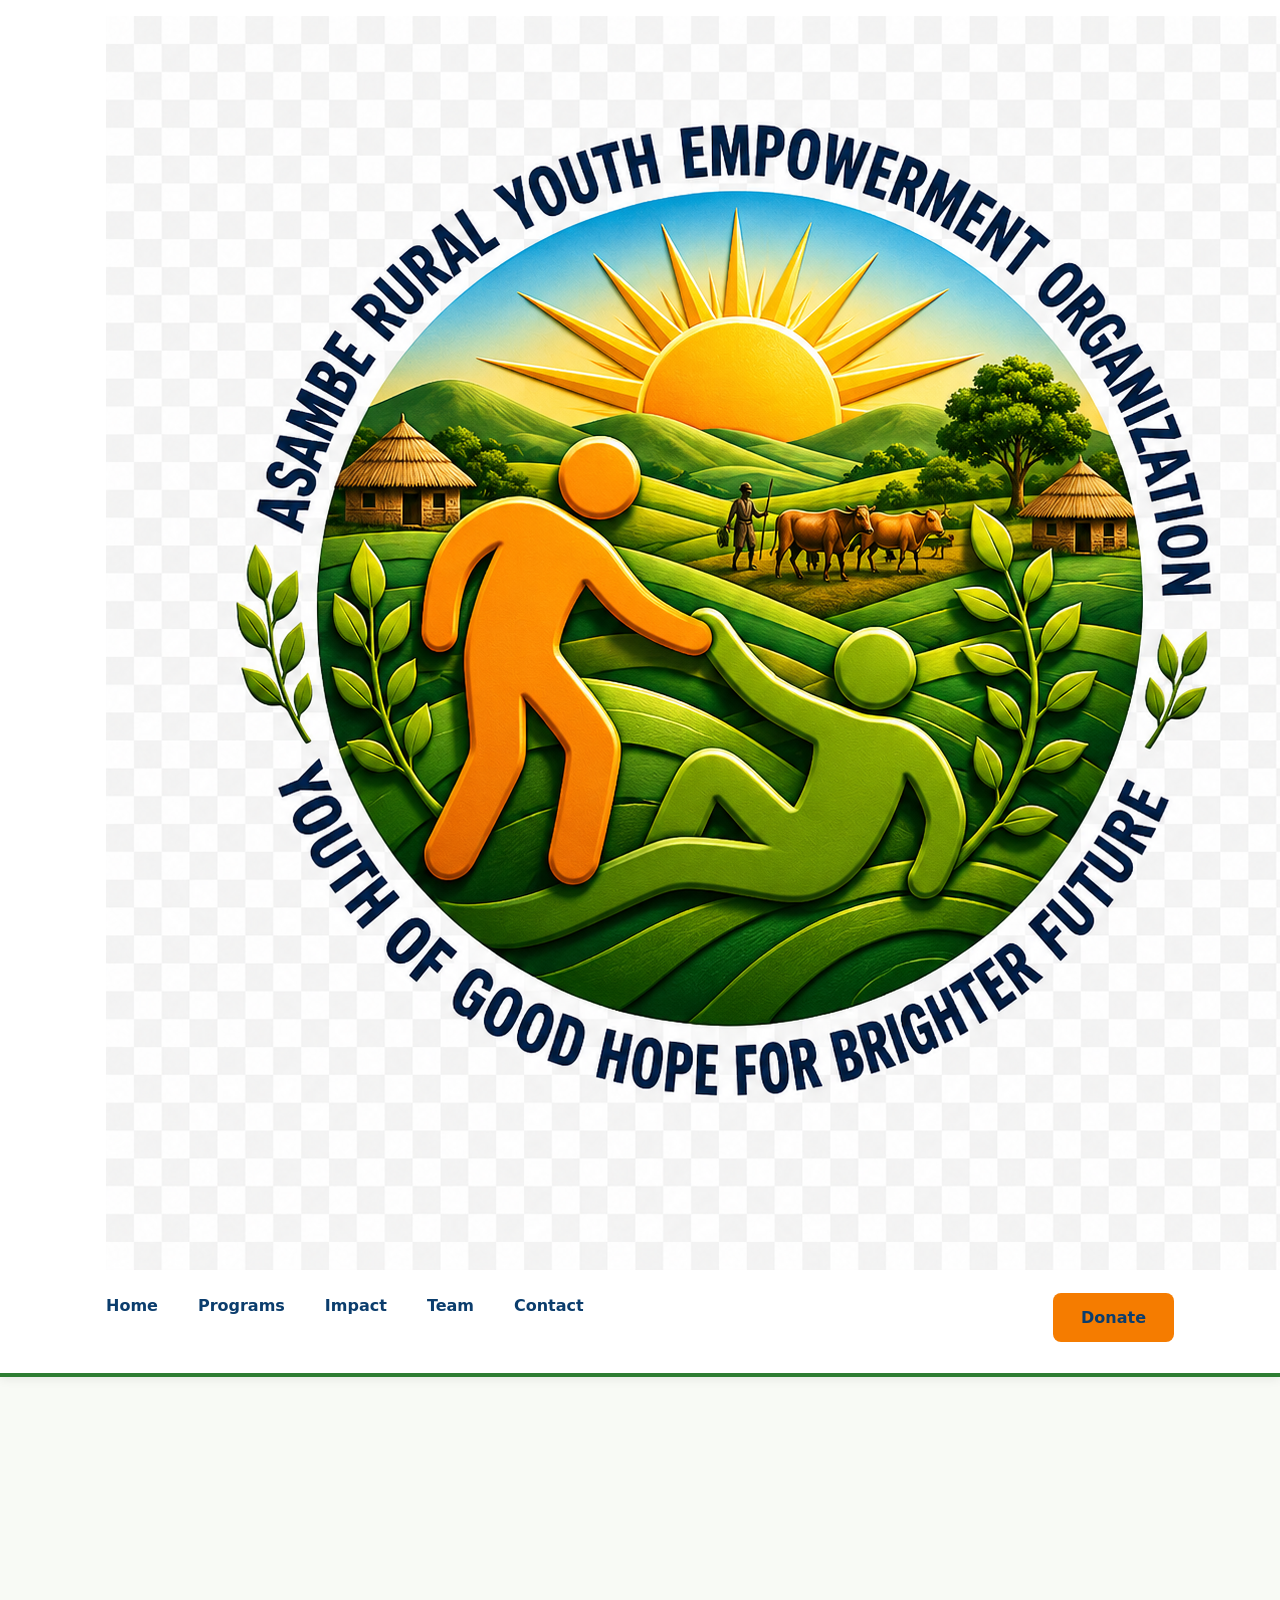
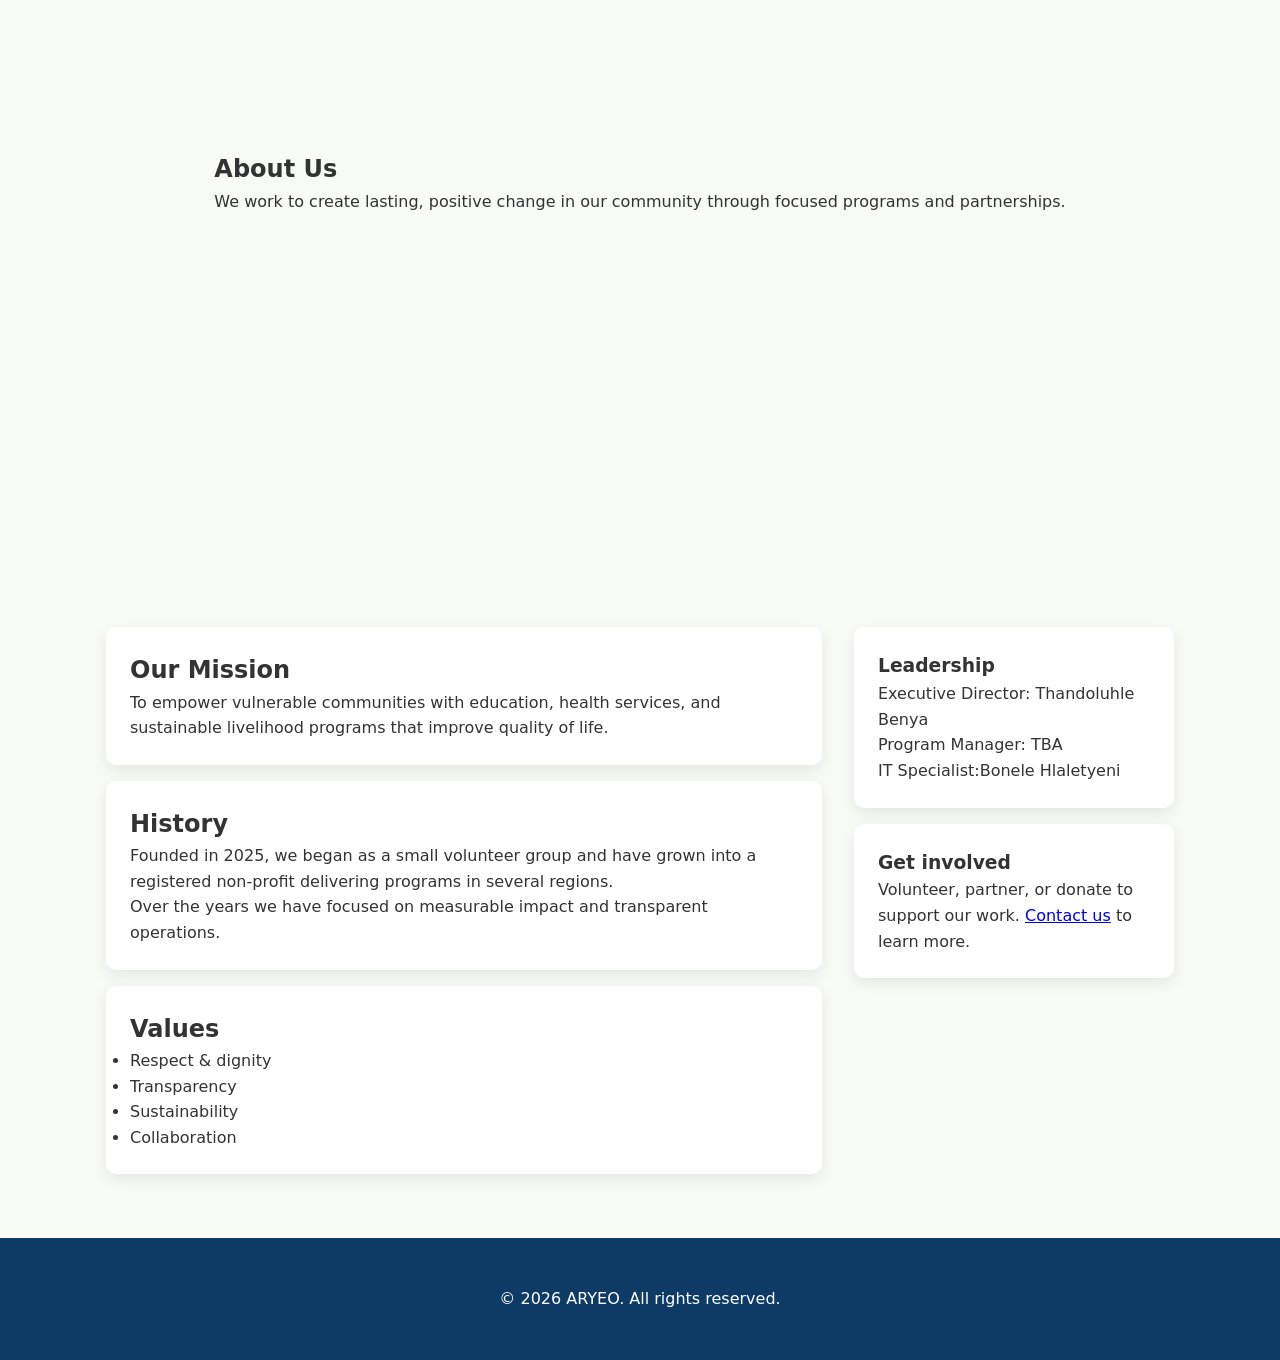
==== about.html @ add8c0d9 "Update about.html with logo and minor content changes" ====
<!doctype html>
<html lang="en">
<head>
  <meta charset="utf-8">
  <meta name="viewport" content="width=device-width,initial-scale=1">
  <title>About — ARYEO</title>
  <meta name="description" content="About our NGO, mission, history and team.">
  <link rel="stylesheet" href="css/styles.css">

</head>
<body>
  <header class="site-header">
    <div class="container header-inner">
      <img src="images/aryeo-logo.png" alt="ARYEO Logo">
      <nav class="main-nav">
        <a href="index.html">Home</a>
        <a href="programs.html">Programs</a>
        <a href="impact.html">Impact</a>
        <a href="team.html">Team</a>
        <a href="contact.html">Contact</a>
        <a class="donate-btn" href="donate.html">Donate</a>
      </nav>
    </div>
  </header>

  <main>
    <section class="hero">
      <div class="container">
        <h1>About Us</h1>
        <p class="lede">We work to create lasting, positive change in our community through focused programs and partnerships.</p>
      </div>
    </section>

    <section class="container two-col" style="margin-top:1.5rem">
      <div>
        <article class="card">
          <h2>Our Mission</h2>
          <p>To empower vulnerable communities with education, health services, and sustainable livelihood programs that improve quality of life.</p>
        </article>

        <article class="card" style="margin-top:1rem">
          <h2>History</h2>
          <p>Founded in 2025, we began as a small volunteer group and have grown into a registered non-profit delivering programs in several regions.</p>
          <p>Over the years we have focused on measurable impact and transparent operations.</p>
        </article>

        <article class="card" style="margin-top:1rem">
          <h2>Values</h2>
          <ul>
            <li>Respect & dignity</li>
            <li>Transparency</li>
            <li>Sustainability</li>
            <li>Collaboration</li>
          </ul>
        </article>
      </div>

      <aside>
        <div class="card">
          <h3>Leadership</h3>
          <p>Executive Director: Thandoluhle Benya</p>
          <p>Program Manager: TBA</p>
          <p>IT Specialist:Bonele Hlaletyeni</p>
        </div>

        <div class="card" style="margin-top:1rem">
          <h3>Get involved</h3>
          <p>Volunteer, partner, or donate to support our work. <a href="contact.html">Contact us</a> to learn more.</p>
        </div>
      </aside>
    </section>
  </main>

  <footer class="site-footer">
    <div class="container">
      <p>&copy; <span id="year"></span> ARYEO. All rights reserved.</p>
    </div>
  </footer>

  <script>document.getElementById('year').textContent = new Date().getFullYear();</script>
</body>
</html>
---- css/styles.css ----
/* ==========================================
   ARYEO NGO WEBSITE STYLES
   ========================================== */

:root{
    --primary:#2E7D32;
    --secondary:#7CB342;
    --accent:#F9A825;
    --orange:#EF6C00;
    --dark:#0D3B66;
    --text:#333333;
    --muted:#666666;
    --bg:#F8FAF5;
    --white:#FFFFFF;

    --max-width:1100px;
    --container-padding:1rem;
}

/* Reset */

*{
    margin:0;
    padding:0;
    box-sizing:border-box;
}
body{
    font-family:'Poppins',sans-serif;
}

body{
    font-family:system-ui,-apple-system,Segoe UI,Roboto,Arial,sans-serif;
    background:var(--bg);
    color:var(--text);
    line-height:1.6;
}

.container{
    max-width:var(--max-width);
    margin:auto;
    padding:var(--container-padding);
}

/* ==========================
   HEADER
   ========================== */

.site-header{
    background:#fff;
    border-bottom:4px solid #2E7D32;
    box-shadow:0 2px 10px rgba(0,0,0,.08);
}

.top-header{
    display:flex;
    justify-content:space-between;
    align-items:center;
    width:100%;
    padding:15px 0;
}

.brand{
    display:flex;
    align-items:center;
    gap:15px;
    text-decoration:none;
    flex:1;
}
.brand img{
    width:70px;
    height:70px;
    border-radius:50%;
    object-fit:cover;
}

.brand-text h2{
    margin:0;
    color:#0B3D6D;
    font-size:1.6rem;
    font-weight:700;
}

.brand-text p{
    margin:4px 0 0;
    color:#2E7D32;
    font-size:1rem;
    font-weight:600;
    letter-spacing:1px;
}

.main-nav{
    display:flex;
    justify-content:center;
    gap:40px;
    padding:15px 0;
}

.main-nav a{
    color:#0B3D6D;
    text-decoration:none;
    font-weight:600;
    transition:.3s;
}

.main-nav a:hover{
    color:#F57C00;
}

.donate-btn{
    margin-left:auto;
    background:#F57C00;
    color:#fff;
    text-decoration:none;
    padding:12px 28px;
    border-radius:8px;
    font-weight:700;
}

.donate-btn:hover{
    background:#E66A00;
}

/* ================= HERO SECTION ================= */

.hero{

min-height:90vh;

display:flex;

align-items:center;

}
.hero-content{
    display:flex;
    justify-content:space-between;
    align-items:center;
    gap:60px;
}

.hero-text{
    flex:1;
}

.hero-text h1{
    font-size:3.2rem;
    color:#0D47A1;
    margin-bottom:20px;
    line-height:1.2;
}

.hero-text p{
    font-size:1.2rem;
    color:#555;
    line-height:1.8;
    margin-bottom:35px;
    max-width:600px;
}

.hero-buttons{
    display:flex;
    gap:20px;
}

.primary{
    background:#2E7D32;
    color:white;
    padding:15px 35px;
    border-radius:8px;
    text-decoration:none;
    font-weight:bold;
    transition:.3s;
}

.primary:hover{
    background:#256528;
}

.secondary{
    background:#F57C00;
    color:white;
    padding:15px 35px;
    border-radius:8px;
    text-decoration:none;
    font-weight:bold;
    transition:.3s;
}

.secondary:hover{
    background:#d96a00;
}

.hero-image{
    flex:1;
    text-align:center;
}

.hero-image img{
    width:420px;
    max-width:100%;
    border-radius:50%;
    box-shadow:0 20px 40px rgba(0,0,0,.15);
}

/* Mobile */

@media(max-width:900px){

.hero-content{
    flex-direction:column-reverse;
    text-align:center;
}

.hero-text h1{
    font-size:2.3rem;
}

.hero-text p{
    margin:auto;
    margin-bottom:30px;
}

.hero-buttons{
    justify-content:center;
}

.hero-image img{
    width:280px;
}

}

/* ==========================
   CARDS
   ========================== */

.cards{
    display:grid;
    grid-template-columns:repeat(auto-fit,minmax(250px,1fr));
    gap:1.5rem;
    margin:3rem 0;
}

.cards article{
    background:white;
    padding:1.5rem;
    border-radius:10px;
    border-top:5px solid var(--accent);
    box-shadow:0 5px 15px rgba(0,0,0,.08);
    transition:.3s;
}

.cards article:hover{
    transform:translateY(-5px);
}

.card{
    background:white;
    padding:1.5rem;
    border-radius:10px;
    box-shadow:0 5px 15px rgba(0,0,0,.08);
}

/* ==========================
   LAYOUT
   ========================== */

.two-col{
    display:grid;
    grid-template-columns:1fr 320px;
    gap:2rem;
}

/* ==========================
   FORMS
   ========================== */

form{
    background:white;
    padding:2rem;
    border-radius:10px;
    box-shadow:0 5px 15px rgba(0,0,0,.08);
}

label{
    display:block;
    margin-bottom:.5rem;
    font-weight:600;
}

input[type="text"],
input[type="email"],
textarea{
    width:100%;
    padding:.8rem;
    margin-bottom:1rem;
    border:1px solid #ddd;
    border-radius:6px;
}

textarea{
    resize:vertical;
}

button{
    background:var(--primary);
    color:white;
    border:none;
    padding:.8rem 1.5rem;
    border-radius:6px;
    cursor:pointer;
    transition:.3s;
}

button:hover{
    background:#256628;
}

/* ==========================
   FOOTER
   ========================== */

.site-footer{
    background:var(--dark);
    color:white;
    text-align:center;
    padding:2rem 0;
    margin-top:3rem;
}

/* ==========================
   RESPONSIVE
   ========================== */

@media(max-width:800px){

    .two-col{
        grid-template-columns:1fr;
    }

}

@media(max-width:700px){

    .header-inner{
        flex-direction:column;
        align-items:flex-start;
    }

    .main-nav{
        margin-top:1rem;
    }

    .main-nav a{
        display:block;
        margin:.5rem 0;
    }

}
/* ================= ABOUT PREVIEW ================= */

.about-preview{
    padding:100px 0;
    background:white;
}

.about-content{
    display:flex;
    align-items:center;
    gap:70px;
}

.about-image{
    flex:1;
}

.about-image img{
    width:100%;
    border-radius:15px;
    box-shadow:0 20px 40px rgba(0,0,0,.12);
}

.about-text{
    flex:1;
}

.about-text h4{
    color:#F57C00;
    margin-bottom:10px;
    letter-spacing:2px;
}

.about-text h2{
    color:#123A67;
    font-size:2.5rem;
    margin-bottom:20px;
}

.about-text p{
    color:#666;
    line-height:1.9;
    margin-bottom:20px;
}

@media(max-width:900px){

.about-content{
    flex-direction:column;
}

}
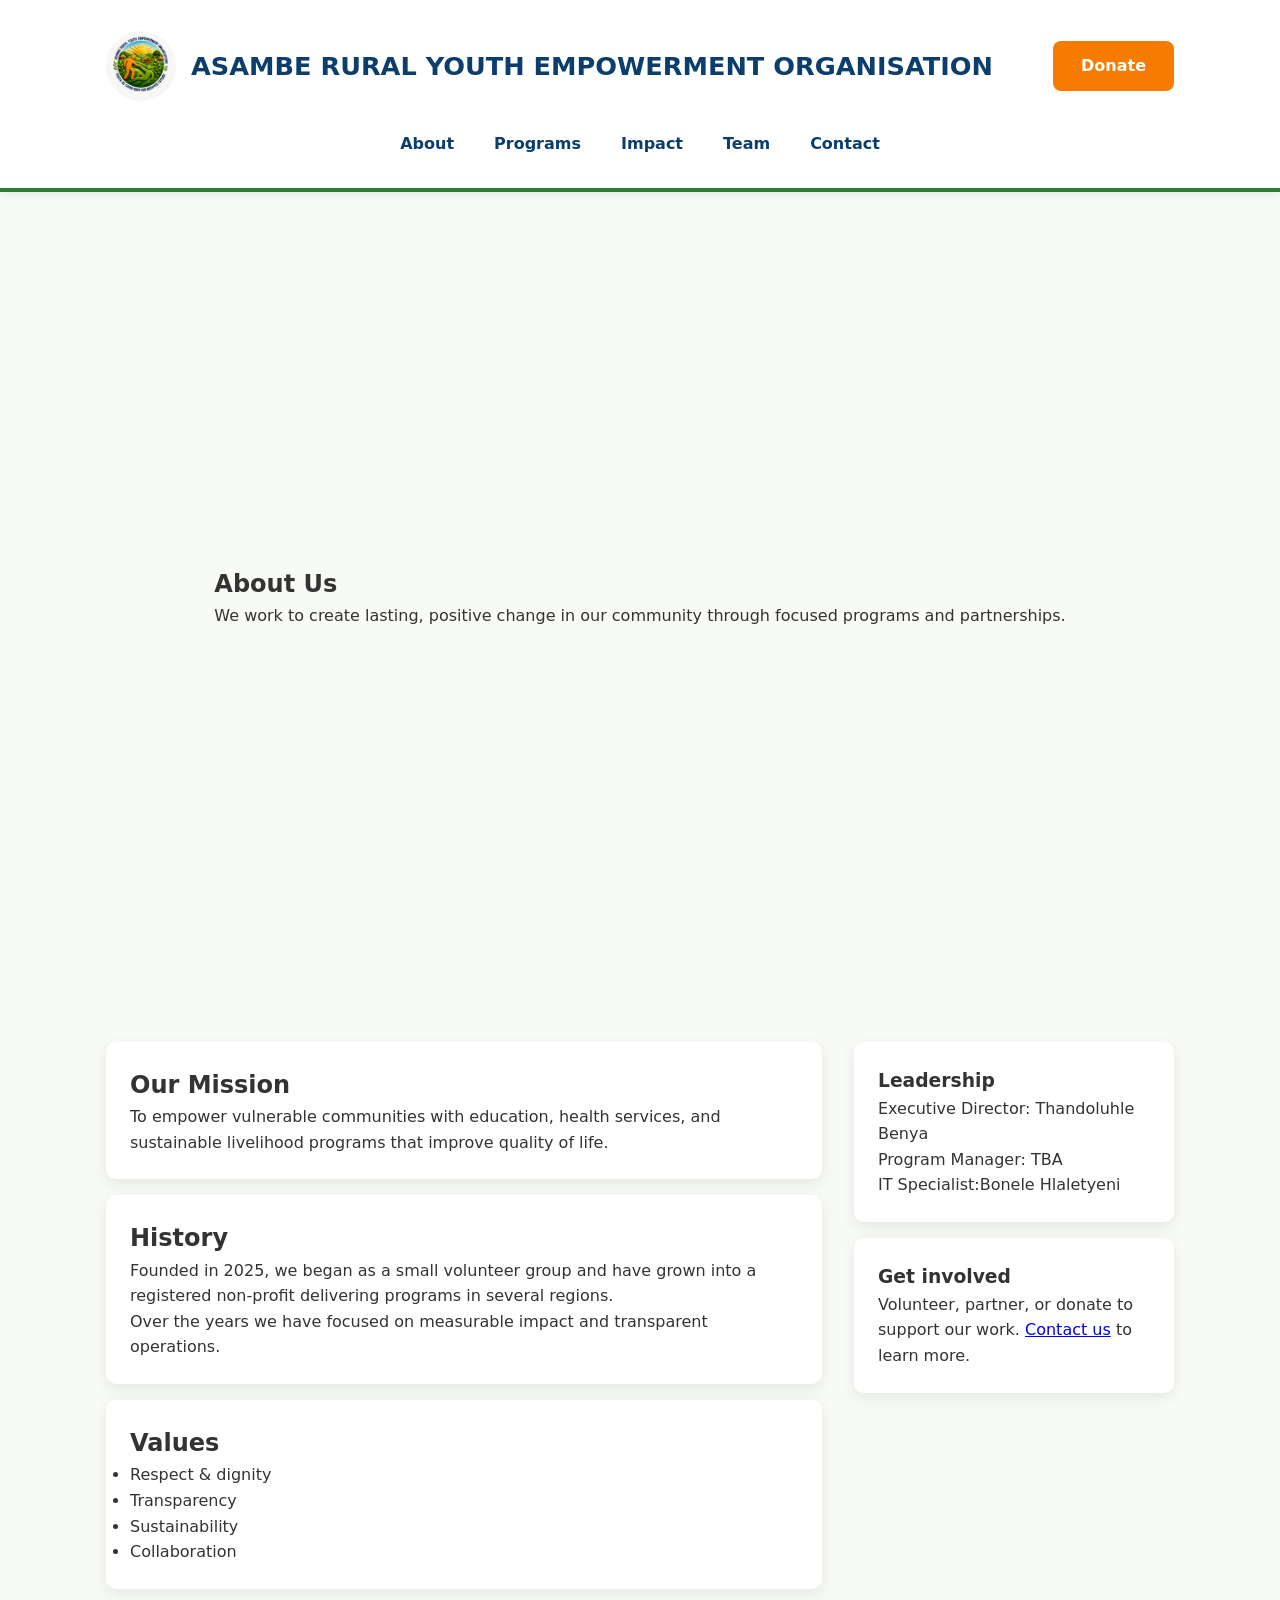
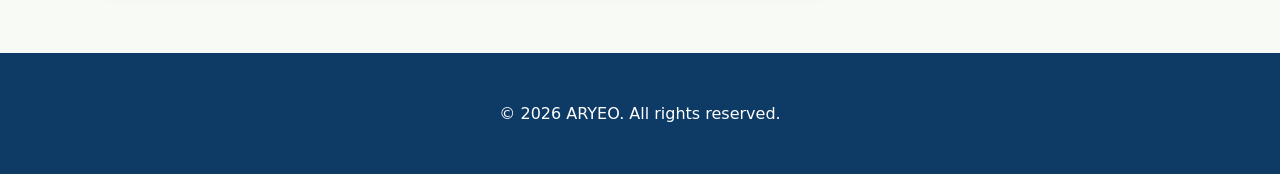
==== commit 642b8fee: "Refactor about.html for improved structure and branding" ====
--- a/about.html
+++ b/about.html
@@ -10,16 +10,32 @@
 </head>
 <body>
   <header class="site-header">
-    <div class="container header-inner">
-      <img src="images/aryeo-logo.png" alt="ARYEO Logo">
-      <nav class="main-nav">
-        <a href="index.html">Home</a>
-        <a href="programs.html">Programs</a>
-        <a href="impact.html">Impact</a>
-        <a href="team.html">Team</a>
-        <a href="contact.html">Contact</a>
-        <a class="donate-btn" href="donate.html">Donate</a>
-      </nav>
+    <div class="container">
+
+        <div class="top-header">
+
+            <a class="brand" href="index.html">
+                <img src="images/aryeo-logo.png" alt="ARYEO Logo">
+
+                <div class="brand-text">
+                    <h2>ASAMBE RURAL YOUTH EMPOWERMENT ORGANISATION</h2>
+                </div>
+            </a>
+
+            <a class="donate-btn" href="donate.html">
+                Donate
+            </a>
+
+        </div>
+
+        <nav class="main-nav">
+            <a href="about.html">About</a>
+            <a href="programs.html">Programs</a>
+            <a href="impact.html">Impact</a>
+            <a href="team.html">Team</a>
+            <a href="contact.html">Contact</a>
+        </nav>
+
     </div>
   </header>
 
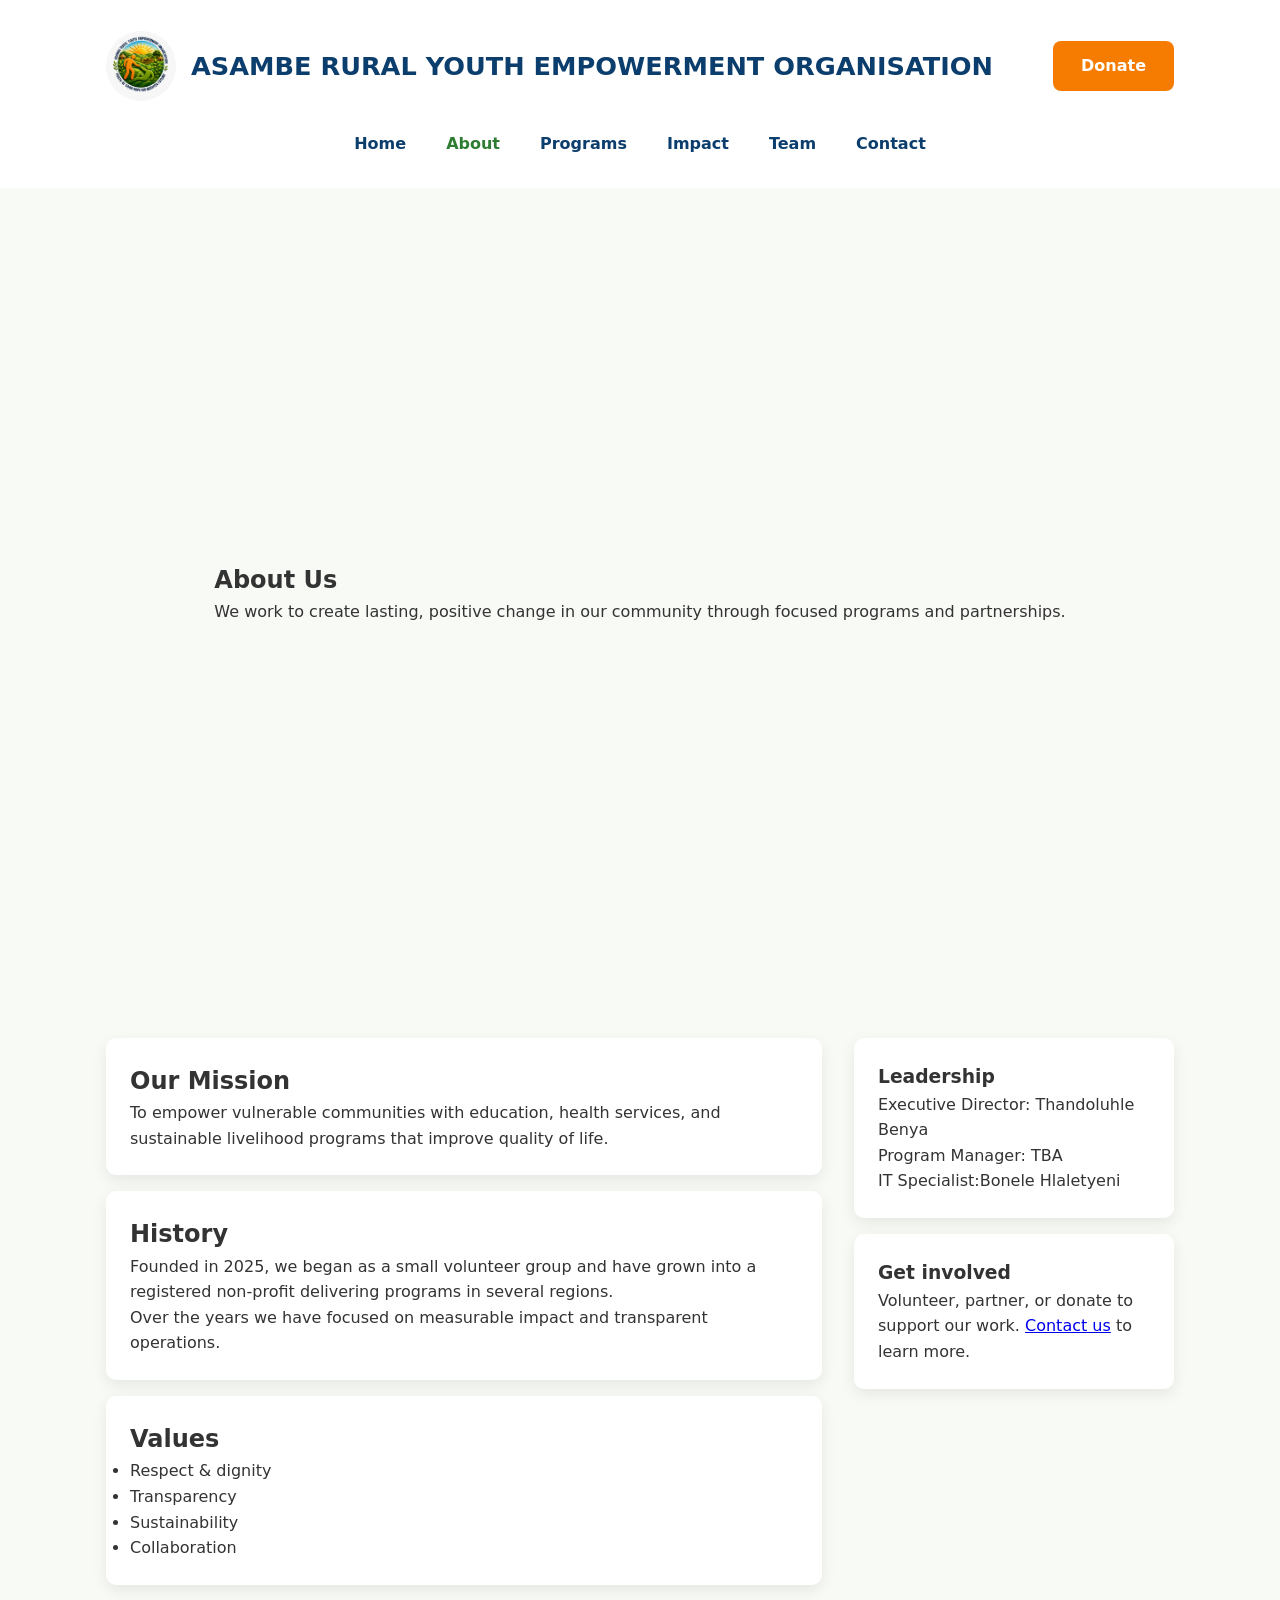
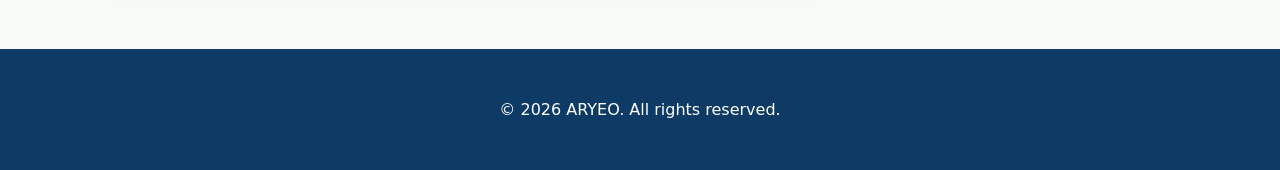
==== commit c38d7fd7: "Fix HTML formatting in about.html" ====
--- a/about.html
+++ b/about.html
@@ -28,13 +28,14 @@
 
         </div>
 
-        <nav class="main-nav">
-            <a href="about.html">About</a>
-            <a href="programs.html">Programs</a>
-            <a href="impact.html">Impact</a>
-            <a href="team.html">Team</a>
-            <a href="contact.html">Contact</a>
-        </nav>
+<nav class="main-nav">
+    <a href="index.html">Home</a>
+    <a href="about.html">About</a>
+    <a href="programs.html">Programs</a>
+    <a href="impact.html">Impact</a>
+    <a href="team.html">Team</a>
+    <a href="contact.html">Contact</a>
+</nav>
 
     </div>
   </header>
@@ -94,5 +95,6 @@
   </footer>
 
   <script>document.getElementById('year').textContent = new Date().getFullYear();</script>
+  <script src="js/script.js"></script>
 </body>
 </html>
--- a/css/styles.css
+++ b/css/styles.css
@@ -36,19 +36,36 @@
 }
 
 .container{
+
+    position:relative;
+
     max-width:var(--max-width);
     margin:auto;
     padding:var(--container-padding);
+
 }
 
 /* ==========================
    HEADER
    ========================== */
-
 .site-header{
-    background:#fff;
-    border-bottom:4px solid #2E7D32;
-    box-shadow:0 2px 10px rgba(0,0,0,.08);
+
+    position:sticky;
+
+    top:0;
+
+    z-index:999;
+
+    background:white;
+
+    transition:.3s;
+
+}
+
+.site-header.sticky{
+
+    box-shadow:0 10px 25px rgba(0,0,0,.08);
+
 }
 
 .top-header{
@@ -409,3 +426,157 @@
 }
 
 }
+.main-nav a.active{
+
+    color:#2E7D32;
+
+    font-weight:bold;
+
+}
+.site-header.sticky{
+
+    position:fixed;
+
+    top:0;
+
+    width:100%;
+
+    z-index:999;
+
+    box-shadow:0 5px 15px rgba(0,0,0,.15);
+
+}
+section{
+
+    opacity:0;
+
+    transform:translateY(40px);
+
+    transition:.8s;
+
+}
+
+section.show{
+
+    opacity:1;
+
+    transform:translateY(0);
+
+}
+/* =====================================
+   MOBILE MENU
+===================================== */
+
+.menu-toggle{
+    display:none;
+    background:none;
+    border:none;
+    cursor:pointer;
+    padding:8px;
+}
+
+.menu-toggle span{
+    display:block;
+    width:28px;
+    height:3px;
+    margin:6px 0;
+    background:#0D3B66;
+    border-radius:20px;
+    transition:.3s;
+}
+
+/* Animation */
+
+.menu-toggle.active span:nth-child(1){
+    transform:translateY(9px) rotate(45deg);
+}
+
+.menu-toggle.active span:nth-child(2){
+    opacity:0;
+}
+
+.menu-toggle.active span:nth-child(3){
+    transform:translateY(-9px) rotate(-45deg);
+}
+
+/* Desktop */
+
+@media (min-width:901px){
+
+    .main-nav{
+        display:flex !important;
+        justify-content:center;
+        gap:40px;
+    }
+
+}
+
+/* Mobile */
+
+@media (max-width:900px){
+
+    .top-header{
+        display:flex;
+        justify-content:space-between;
+        align-items:center;
+    }
+
+    .brand{
+        flex:1;
+    }
+
+    .brand img{
+        width:55px;
+        height:55px;
+    }
+
+    .brand-text h2{
+        font-size:1rem;
+    }
+
+    .donate-btn{
+        display:none;
+    }
+
+    .menu-toggle{
+        display:block;
+    }
+
+    .main-nav{
+
+        display:flex;
+        flex-direction:column;
+
+        position:absolute;
+        left:0;
+        top:100%;
+
+        width:100%;
+
+        background:white;
+
+        box-shadow:0 8px 20px rgba(0,0,0,.08);
+
+        max-height:0;
+        overflow:hidden;
+
+        transition:max-height .35s ease;
+    }
+
+    .main-nav.active{
+
+        max-height:400px;
+
+    }
+
+    .main-nav a{
+
+        padding:18px;
+
+        border-bottom:1px solid #eee;
+
+        text-align:center;
+
+    }
+
+}
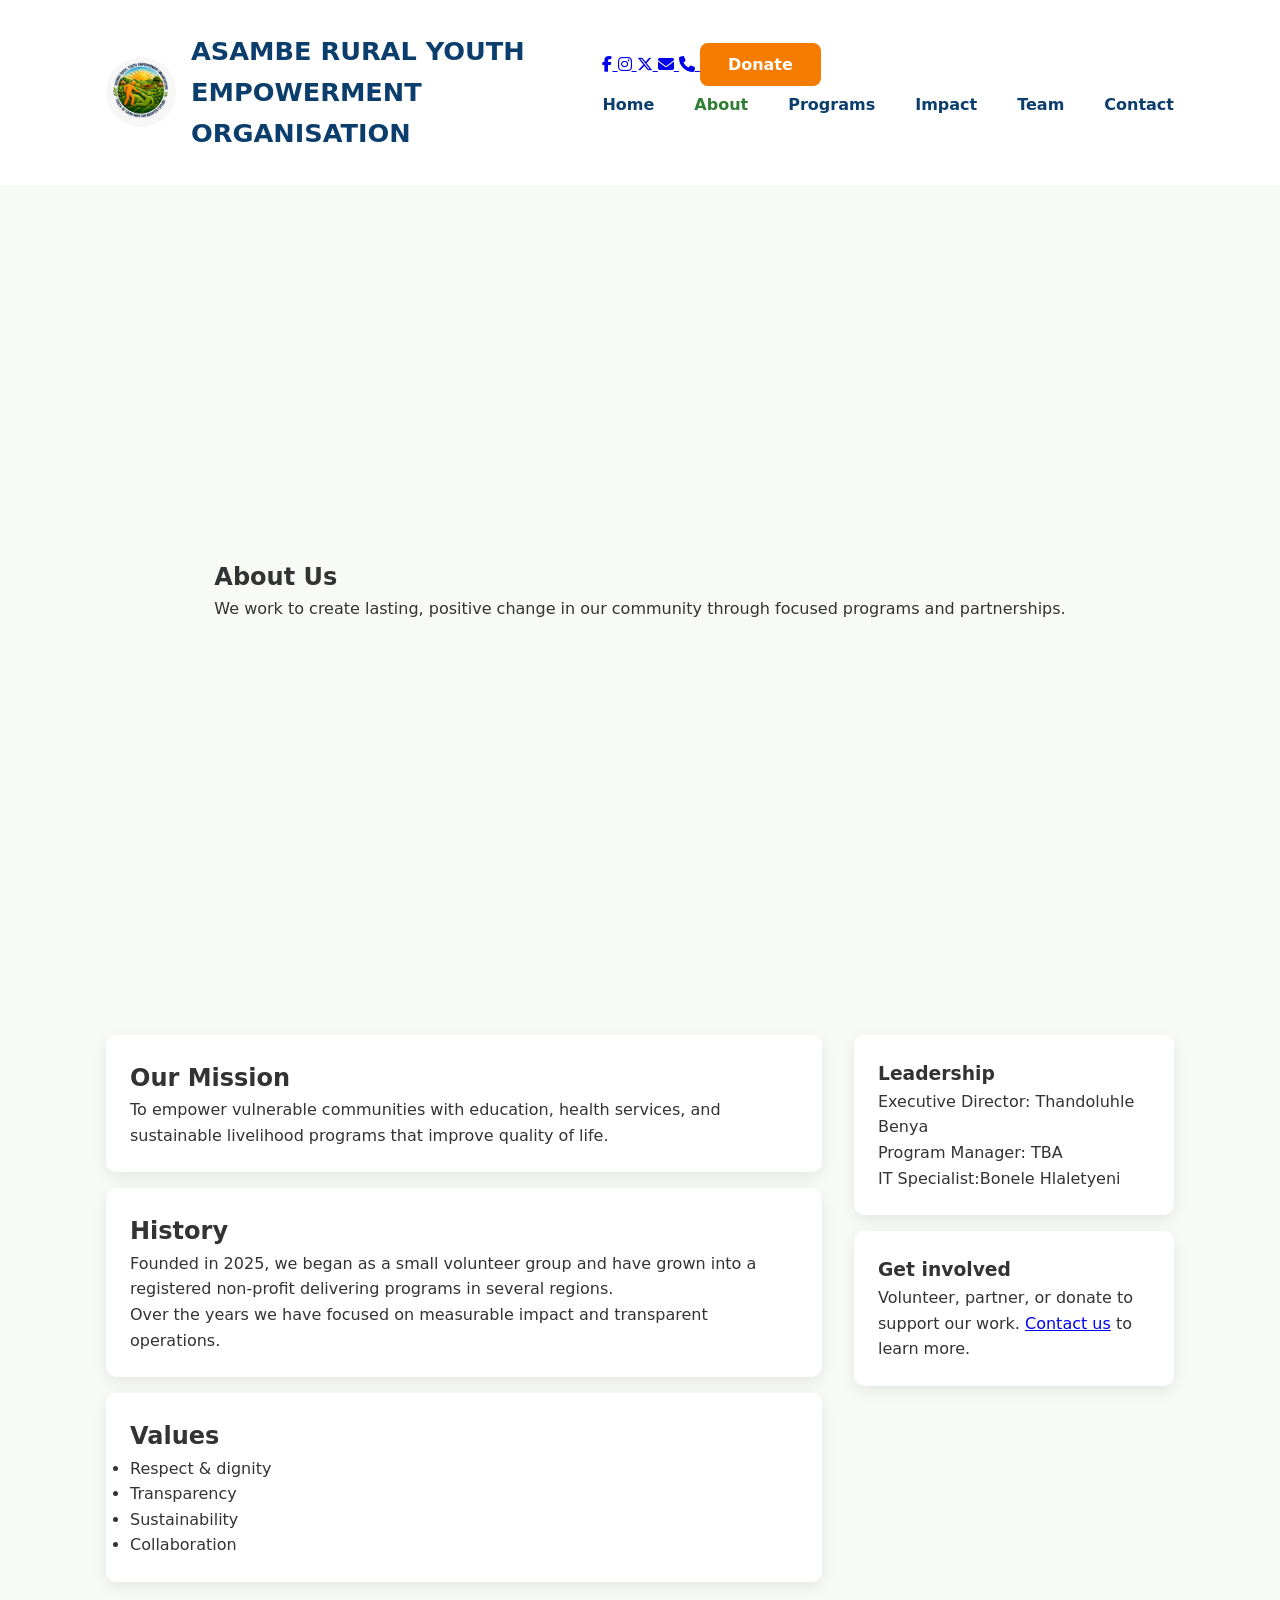
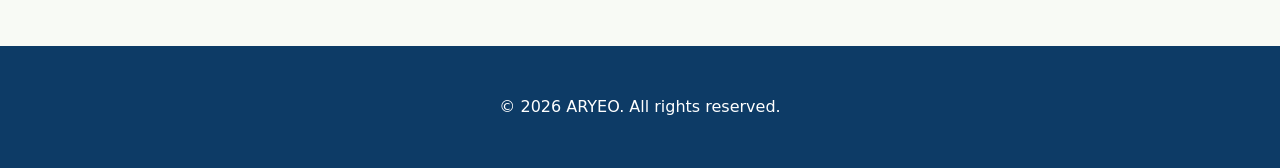
==== commit 41b289e2: "Enhance header with social media links Added social media links and improved header layout." ====
--- a/about.html
+++ b/about.html
@@ -21,7 +21,32 @@
                     <h2>ASAMBE RURAL YOUTH EMPOWERMENT ORGANISATION</h2>
                 </div>
             </a>
+<link rel="stylesheet"
+href="https://cdnjs.cloudflare.com/ajax/libs/font-awesome/6.7.2/css/all.min.css">
+           </a>
 
+            <div class="header-right">
+
+                <div class="social-icons">
+                    <a href="https://facebook.com/YourPage" target="_blank">
+                        <i class="fab fa-facebook-f"></i>
+                    </a>
+
+                    <a href="https://instagram.com/YourPage" target="_blank">
+                        <i class="fab fa-instagram"></i>
+                    </a>
+
+                    <a href="https://x.com/YourPage" target="_blank">
+                        <i class="fab fa-x-twitter"></i>
+                    </a>
+
+                    <a href="mailto:info@aryeo.org">
+                        <i class="fas fa-envelope"></i>
+                    </a>
+
+                    <a href="tel:+27123456789">
+                        <i class="fas fa-phone"></i>
+                    </a>
             <a class="donate-btn" href="donate.html">
                 Donate
             </a>
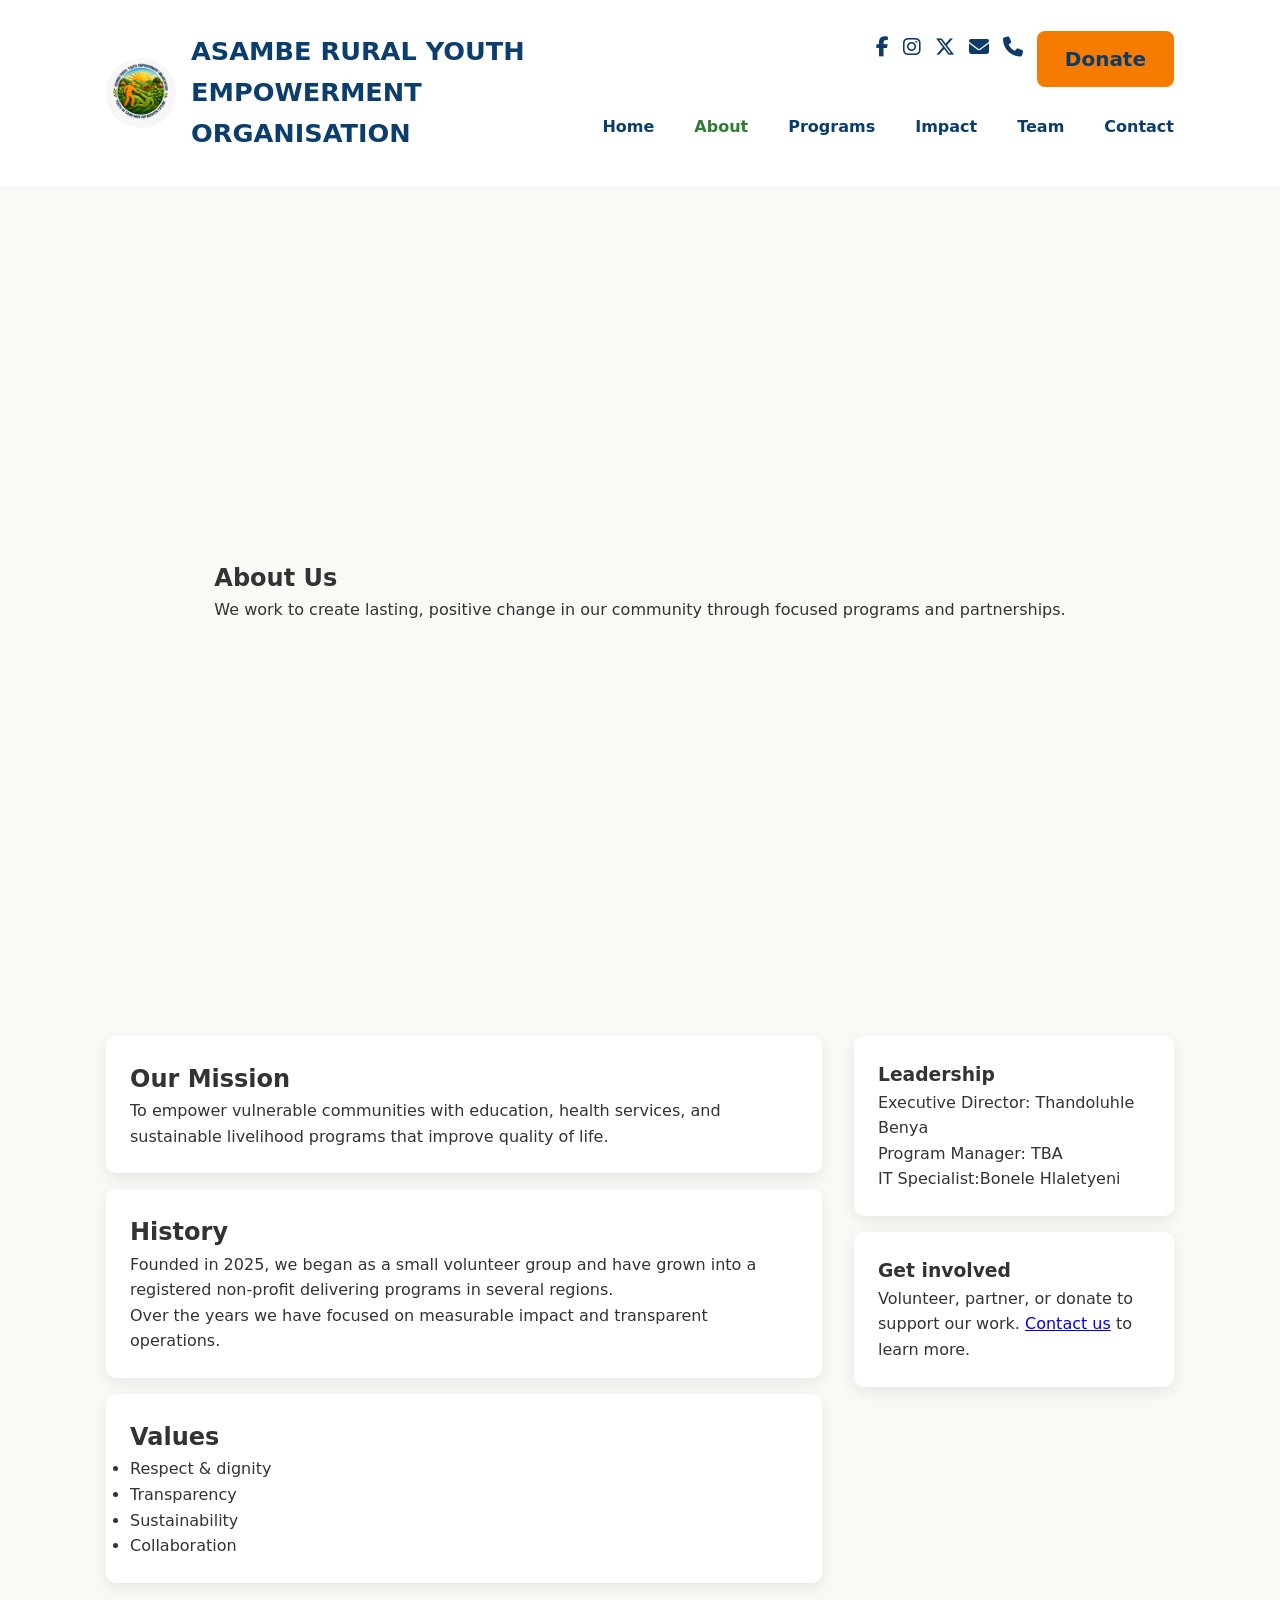
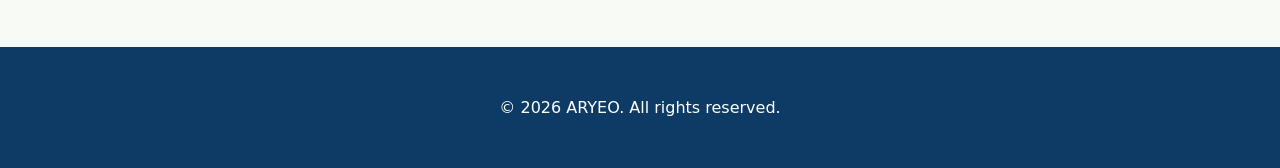
==== commit caabd1f0: "Add favicon to about.html Added favicon link to the head section." ====
--- a/about.html
+++ b/about.html
@@ -4,6 +4,7 @@
   <meta charset="utf-8">
   <meta name="viewport" content="width=device-width,initial-scale=1">
   <title>About — ARYEO</title>
+  <link rel="icon" type="image/png" href="images/aryeo-logo.png">
   <meta name="description" content="About our NGO, mission, history and team.">
   <link rel="stylesheet" href="css/styles.css">
 
--- a/css/styles.css
+++ b/css/styles.css
@@ -580,3 +580,25 @@
     }
 
 }
+.header-right{
+    display:flex;
+    flex-direction:column;
+    align-items:flex-end;
+    gap:12px;
+}
+
+.social-icons{
+    display:flex;
+    gap:14px;
+}
+
+.social-icons a{
+    color:#0D3B66;
+    font-size:20px;
+    transition:.3s;
+}
+
+.social-icons a:hover{
+    color:#F57C00;
+    transform:translateY(-2px);
+}
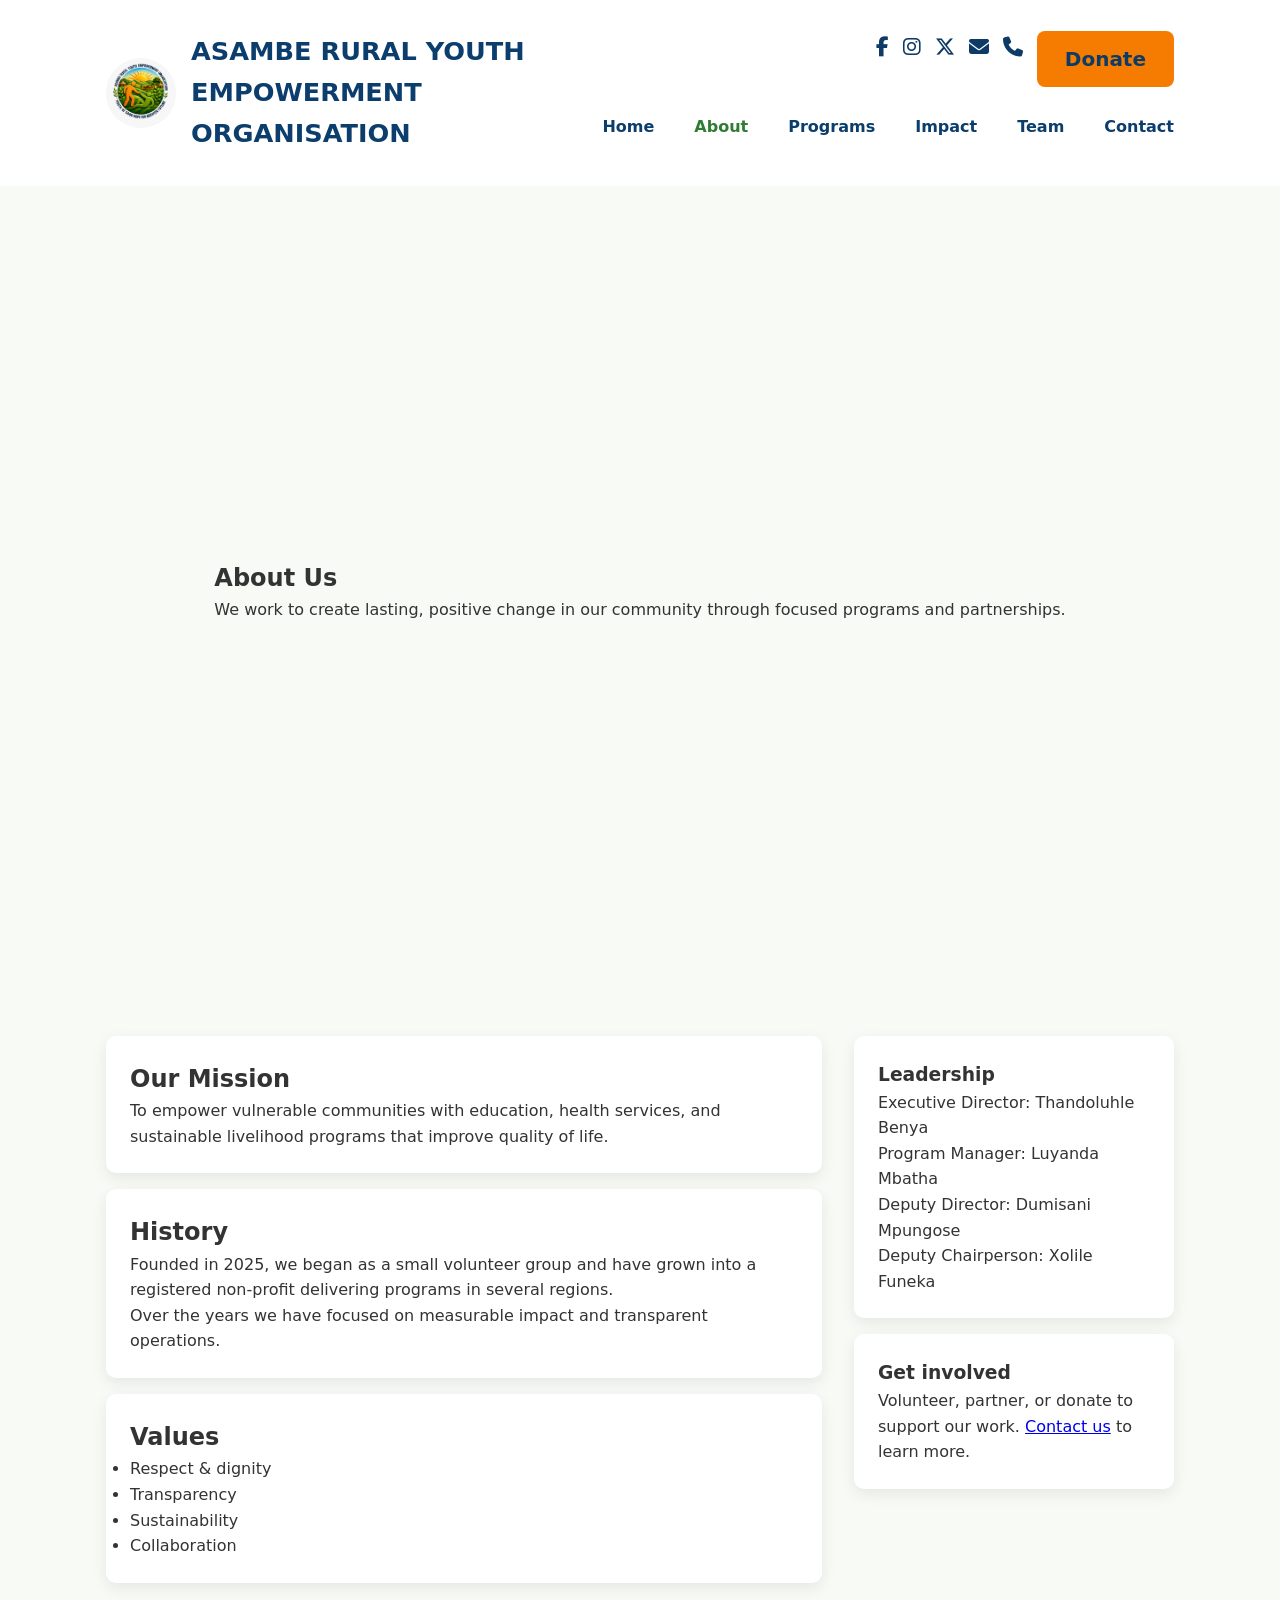
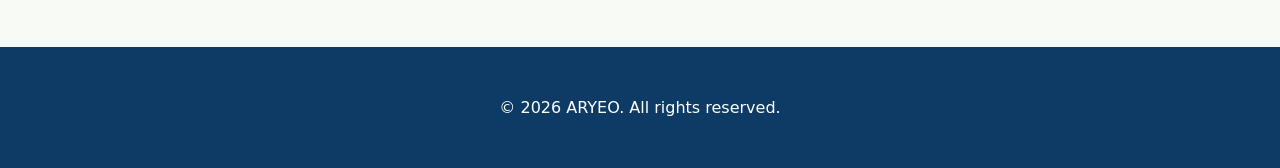
==== commit a7c31d18: "Update leadership information in about.html Updated leadership team members in the About page." ====
--- a/about.html
+++ b/about.html
@@ -102,8 +102,9 @@
         <div class="card">
           <h3>Leadership</h3>
           <p>Executive Director: Thandoluhle Benya</p>
-          <p>Program Manager: TBA</p>
-          <p>IT Specialist:Bonele Hlaletyeni</p>
+          <p>Program Manager: Luyanda Mbatha</p>
+          <p>Deputy Director: Dumisani Mpungose</p>
+          <p>Deputy Chairperson: Xolile Funeka</p>
         </div>
 
         <div class="card" style="margin-top:1rem">
